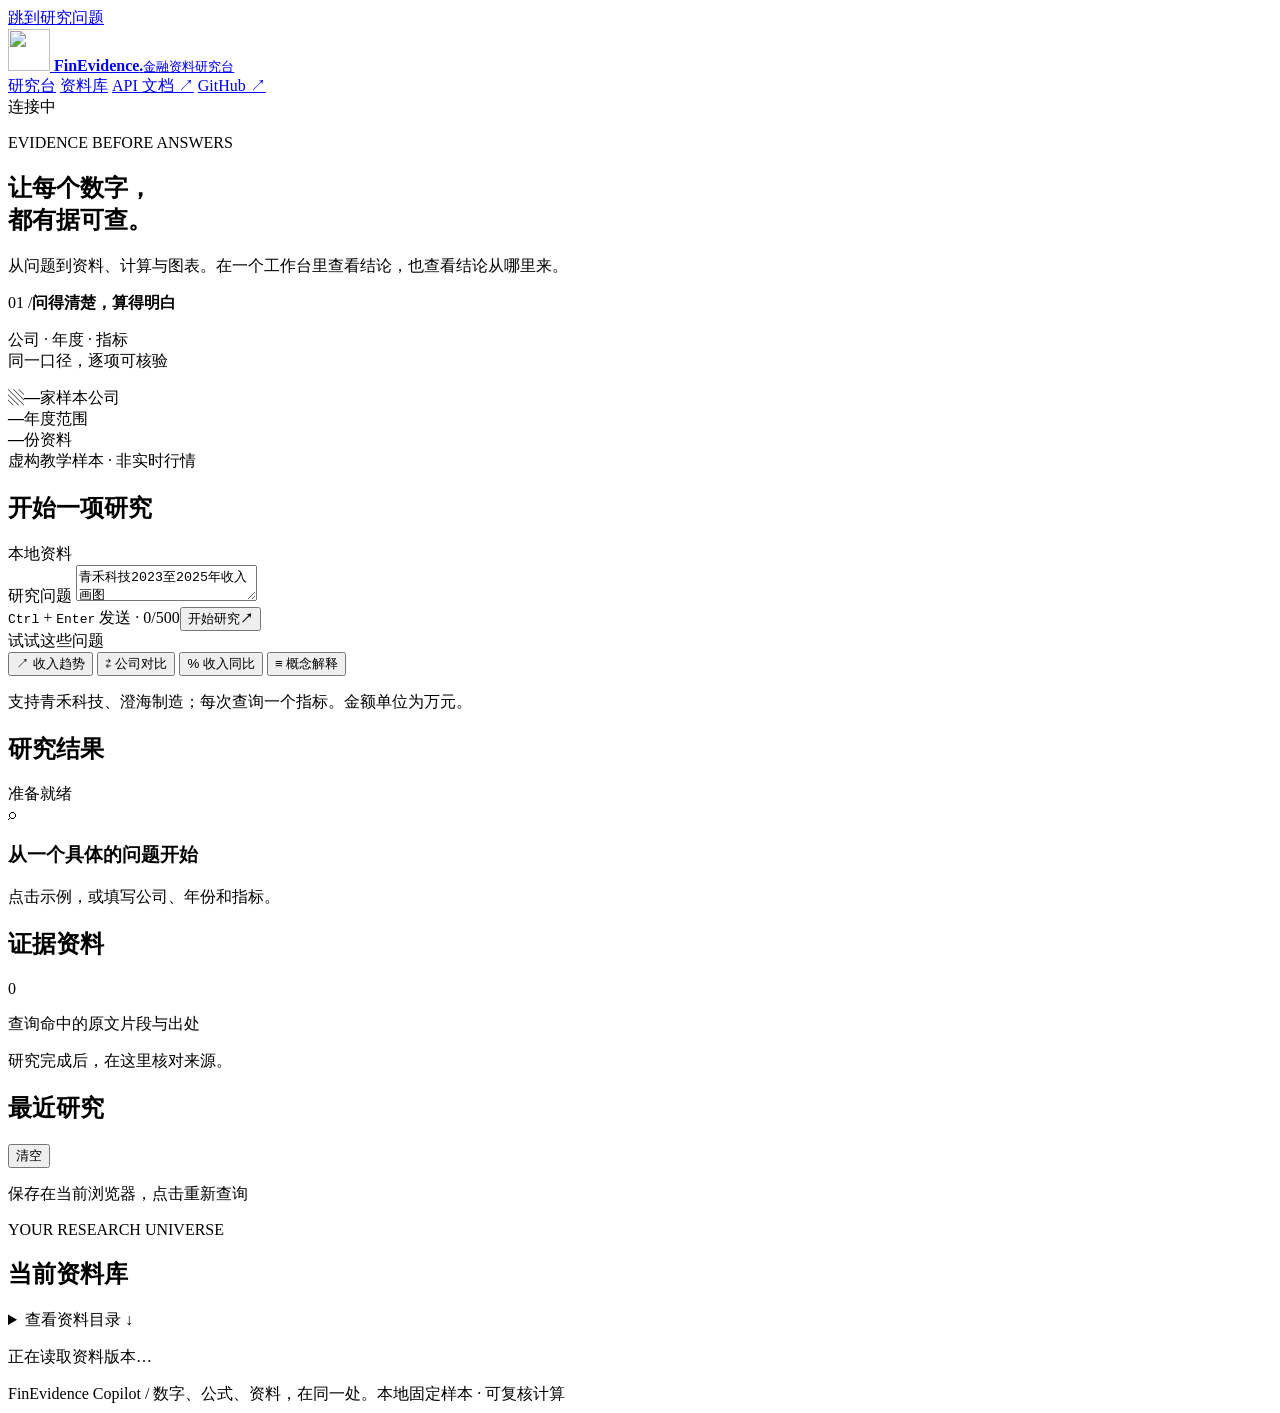
==== src/finevidence/web/index.html @ 6327b5ff "Add evidence research workbench, visual reports and project guide" ====
<!doctype html>
<html lang="zh-CN">
<head>
  <meta charset="utf-8">
  <meta name="viewport" content="width=device-width, initial-scale=1">
  <meta name="description" content="从资料、指标到图表，保留每一步证据的金融资料研究台。">
  <title>FinEvidence · 金融资料研究台</title>
  <link rel="icon" type="image/svg+xml" href="/static/logo.svg">
  <link rel="stylesheet" href="/static/app.css">
  <script defer src="/static/app.js"></script>
</head>
<body>
  <a class="skip-link" href="#research">跳到研究问题</a>
  <header class="site-header">
    <div class="header-inner">
      <a class="brand" href="/" aria-label="FinEvidence 首页">
        <img src="/static/logo.svg" width="42" height="42" alt="">
        <span><strong>FinEvidence<span class="brand-dot">.</span></strong><small>金融资料研究台</small></span>
      </a>
      <nav aria-label="项目导航">
        <a class="nav-active" href="#research">研究台</a>
        <a href="#library">资料库</a>
        <a href="/docs" target="_blank" rel="noopener">API 文档 ↗</a>
        <a href="https://github.com/00lostin00/FinEvidenceCopilot" target="_blank" rel="noopener">GitHub ↗</a>
      </nav>
      <span id="service-status" class="connection"><i></i>连接中</span>
    </div>
  </header>

  <main class="shell">
    <section class="intro" aria-labelledby="page-title">
      <div>
        <p class="eyebrow"><span></span> EVIDENCE BEFORE ANSWERS</p>
        <h1 id="page-title">让每个数字，<br class="mobile-break">都有据可查<span>。</span></h1>
        <p class="intro-copy">从问题到资料、计算与图表。在一个工作台里查看结论，也查看结论从哪里来。</p>
      </div>
      <div class="intro-note"><span class="note-mark">01 /</span><strong>问得清楚，算得明白</strong><p>公司 · 年度 · 指标<br>同一口径，逐项可核验</p></div>
    </section>

    <section class="scope-bar" aria-label="当前资料范围">
      <div><span class="scope-icon">▧</span><strong id="company-count">—</strong><span>家样本公司</span></div>
      <div><strong id="year-span">—</strong><span>年度范围</span></div>
      <div><strong id="document-count">—</strong><span>份资料</span></div>
      <div class="scope-note"><span class="soft-dot"></span>虚构教学样本 · 非实时行情</div>
    </section>

    <div class="workspace">
      <div class="research-column">
        <section id="research" class="panel composer" aria-labelledby="research-heading">
          <div class="section-line"><h2 id="research-heading">开始一项研究</h2><span class="tiny-tag" id="provider-label">本地资料</span></div>
          <form id="ask-form">
            <label for="question" class="sr-only">研究问题</label>
            <textarea id="question" name="question" rows="2" maxlength="500" required placeholder="例如：比较青禾科技和澄海制造 2025 年净利率">青禾科技2023至2025年收入画图</textarea>
            <div class="composer-bottom"><span><kbd>Ctrl</kbd> + <kbd>Enter</kbd> 发送 · <span id="char-count">0</span>/500</span><button id="submit" class="primary-button" type="submit"><span>开始研究</span><b aria-hidden="true">↗</b></button></div>
          </form>
          <div class="example-label">试试这些问题</div>
          <div id="examples" class="examples">
            <button type="button" data-question="青禾科技2023至2025年收入画图"><span>↗</span> 收入趋势</button>
            <button type="button" data-question="比较青禾科技和澄海制造2025年净利率"><span>⇄</span> 公司对比</button>
            <button type="button" data-question="青禾科技2025年营业收入同比"><span>%</span> 收入同比</button>
            <button type="button" data-question="利润为什么和现金流不同"><span>≡</span> 概念解释</button>
          </div>
          <p class="field-hint">支持青禾科技、澄海制造；每次查询一个指标。金额单位为万元。</p>
        </section>

        <section id="results" class="results" aria-live="polite" aria-busy="false">
          <div class="results-heading"><h2>研究结果</h2><div id="result-meta" class="result-meta">准备就绪</div></div>
          <div id="notice" class="notice" hidden></div>
          <div id="loading" class="panel loading-state" hidden><div class="spinner"></div><div><strong>正在检索资料与计算指标</strong><p>结果完成后，将一起呈现公式、引用与图表。</p></div></div>
          <div id="empty-state" class="panel empty-state"><span class="empty-symbol">⌕</span><h3>从一个具体的问题开始</h3><p>点击示例，或填写公司、年份和指标。</p></div>
          <div id="answer-content" hidden>
            <div id="steps" class="result-steps" aria-label="结果处理步骤"></div>
            <div id="facts" class="fact-grid"></div>
            <section id="chart-panel" class="panel chart-panel" hidden>
              <div class="section-line"><div><p class="small-eyebrow">METRIC VISUALIZATION</p><h3 id="chart-title">指标趋势</h3></div><button id="download-chart" class="quiet-button" type="button">↓ 导出 SVG</button></div>
              <img id="chart-image" alt="查询指标图表" hidden>
              <p id="chart-status" class="field-hint">正在生成图表…</p>
            </section>
            <section class="panel answer-panel">
              <div class="section-line"><h3 id="answer-title">结果摘要</h3><button id="copy-answer" class="quiet-button" type="button">复制结果</button></div>
              <p id="answer-text" class="answer-text"></p>
              <div id="table-wrap" class="table-wrap" hidden><table><caption class="sr-only">查询指标明细</caption><thead><tr><th scope="col">公司 / 年度</th><th scope="col">指标</th><th scope="col">数值</th><th scope="col">来源</th></tr></thead><tbody id="fact-table"></tbody></table></div>
              <details id="calculation" class="calculation"><summary>查看计算口径与查询计划<span>＋</span></summary><div id="formula-list"></div><dl id="plan-list" class="plan-list"></dl></details>
              <div class="result-foot"><span id="run-id"></span><span id="elapsed"></span></div>
            </section>
          </div>
        </section>
      </div>

      <aside class="evidence-column" aria-label="资料与查询记录">
        <section class="panel evidence-panel"><div class="section-line"><h2>证据资料</h2><span id="evidence-count" class="count-badge">0</span></div><p class="panel-subtitle">查询命中的原文片段与出处</p><div id="evidence-list"><div class="aside-empty">研究完成后，在这里核对来源。</div></div><div id="fact-sources"></div></section>
        <section class="panel history-panel"><div class="section-line"><h2>最近研究</h2><button id="clear-history" class="text-button" type="button">清空</button></div><p class="panel-subtitle">保存在当前浏览器，点击重新查询</p><div id="history-list"></div></section>
        <section id="library" class="panel library-panel"><p class="small-eyebrow">YOUR RESEARCH UNIVERSE</p><h2>当前资料库</h2><div id="company-list" class="company-list"></div><details class="library-details"><summary>查看资料目录 <span>↓</span></summary><ul id="document-list"></ul></details><p class="library-foot" id="dataset-version">正在读取资料版本…</p></section>
      </aside>
    </div>
    <footer class="site-footer"><span>FinEvidence Copilot <span class="footer-dot">/</span> 数字、公式、资料，在同一处。</span><span>本地固定样本 · 可复核计算</span></footer>
  </main>
  <div id="toast" class="toast" role="status" hidden></div>
</body>
</html>
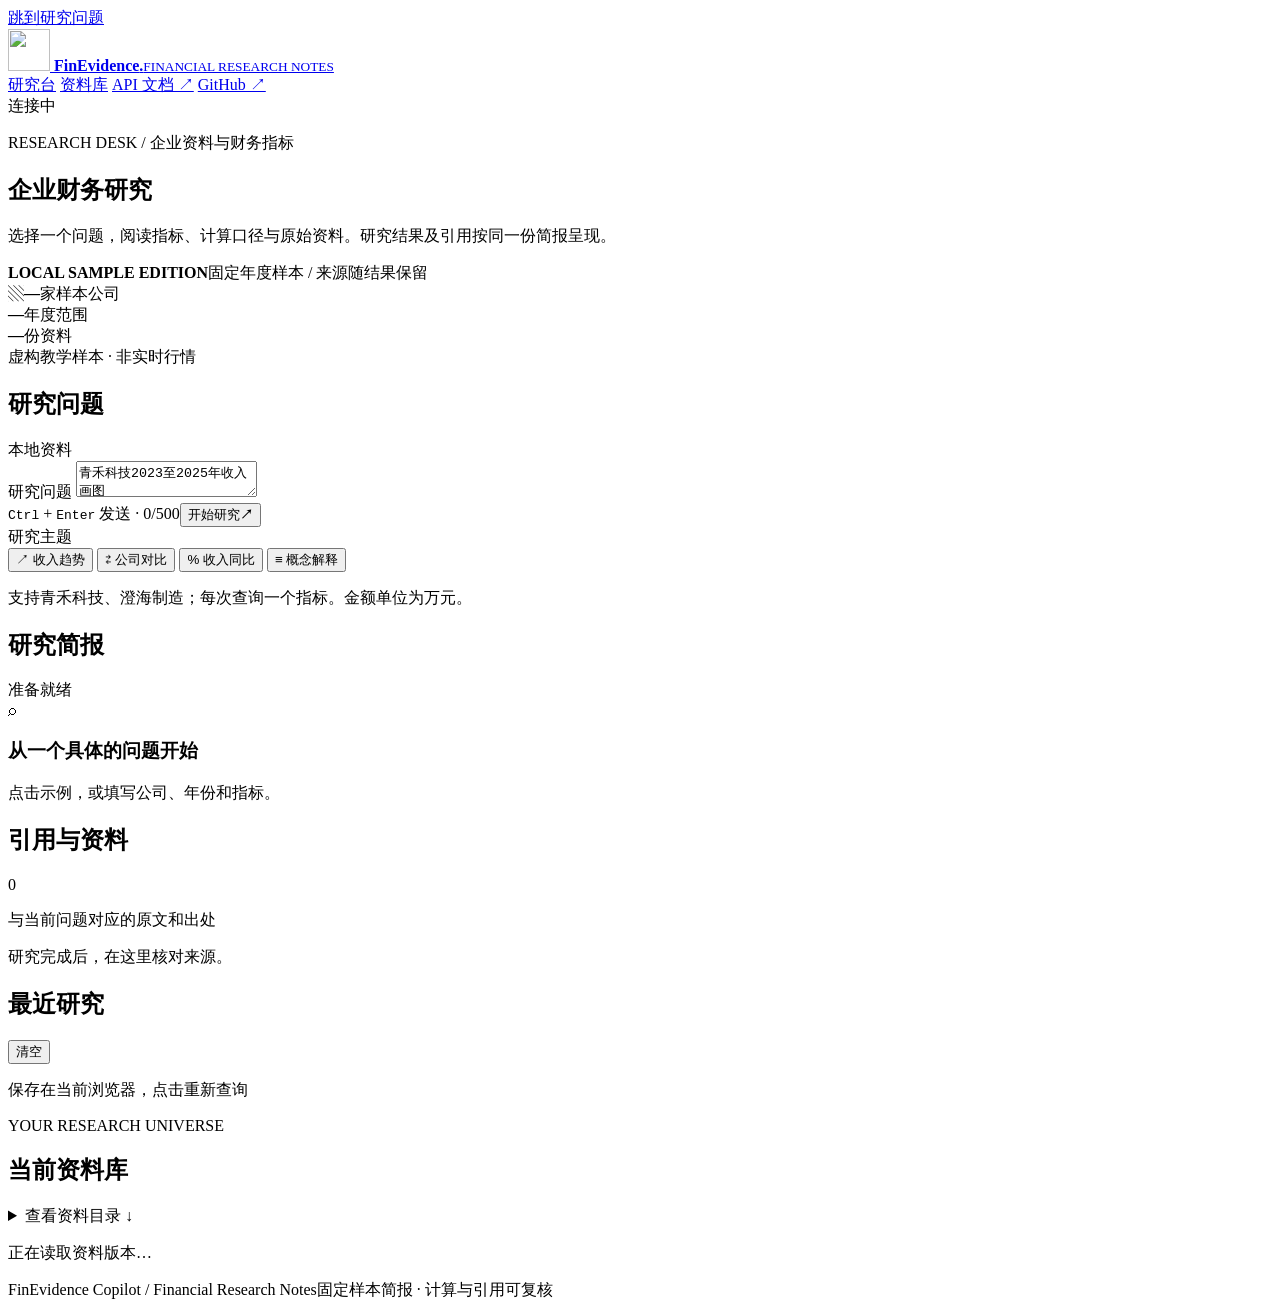
==== commit 8c560e44: "Present financial queries as research briefs with citation margins" ====
--- a/src/finevidence/web/index.html
+++ b/src/finevidence/web/index.html
@@ -7,6 +7,7 @@
   <title>FinEvidence · 金融资料研究台</title>
   <link rel="icon" type="image/svg+xml" href="/static/logo.svg">
   <link rel="stylesheet" href="/static/app.css">
+  <link rel="stylesheet" href="/static/report.css">
   <script defer src="/static/app.js"></script>
 </head>
 <body>
@@ -15,7 +16,7 @@
     <div class="header-inner">
       <a class="brand" href="/" aria-label="FinEvidence 首页">
         <img src="/static/logo.svg" width="42" height="42" alt="">
-        <span><strong>FinEvidence<span class="brand-dot">.</span></strong><small>金融资料研究台</small></span>
+        <span><strong>FinEvidence<span class="brand-dot">.</span></strong><small>FINANCIAL RESEARCH NOTES</small></span>
       </a>
       <nav aria-label="项目导航">
         <a class="nav-active" href="#research">研究台</a>
@@ -28,13 +29,13 @@
   </header>
 
   <main class="shell">
-    <section class="intro" aria-labelledby="page-title">
+    <section class="report-heading" aria-labelledby="page-title">
       <div>
-        <p class="eyebrow"><span></span> EVIDENCE BEFORE ANSWERS</p>
-        <h1 id="page-title">让每个数字，<br class="mobile-break">都有据可查<span>。</span></h1>
-        <p class="intro-copy">从问题到资料、计算与图表。在一个工作台里查看结论，也查看结论从哪里来。</p>
+        <p class="eyebrow">RESEARCH DESK / 企业资料与财务指标</p>
+        <h1 id="page-title">企业财务研究</h1>
+        <p class="intro-copy">选择一个问题，阅读指标、计算口径与原始资料。研究结果及引用按同一份简报呈现。</p>
       </div>
-      <div class="intro-note"><span class="note-mark">01 /</span><strong>问得清楚，算得明白</strong><p>公司 · 年度 · 指标<br>同一口径，逐项可核验</p></div>
+      <div class="report-edition"><strong>LOCAL SAMPLE EDITION</strong><span>固定年度样本 / 来源随结果保留</span></div>
     </section>
 
     <section class="scope-bar" aria-label="当前资料范围">
@@ -47,13 +48,13 @@
     <div class="workspace">
       <div class="research-column">
         <section id="research" class="panel composer" aria-labelledby="research-heading">
-          <div class="section-line"><h2 id="research-heading">开始一项研究</h2><span class="tiny-tag" id="provider-label">本地资料</span></div>
+          <div class="section-line"><h2 id="research-heading">研究问题</h2><span class="tiny-tag" id="provider-label">本地资料</span></div>
           <form id="ask-form">
             <label for="question" class="sr-only">研究问题</label>
             <textarea id="question" name="question" rows="2" maxlength="500" required placeholder="例如：比较青禾科技和澄海制造 2025 年净利率">青禾科技2023至2025年收入画图</textarea>
             <div class="composer-bottom"><span><kbd>Ctrl</kbd> + <kbd>Enter</kbd> 发送 · <span id="char-count">0</span>/500</span><button id="submit" class="primary-button" type="submit"><span>开始研究</span><b aria-hidden="true">↗</b></button></div>
           </form>
-          <div class="example-label">试试这些问题</div>
+          <div class="example-label">研究主题</div>
           <div id="examples" class="examples">
             <button type="button" data-question="青禾科技2023至2025年收入画图"><span>↗</span> 收入趋势</button>
             <button type="button" data-question="比较青禾科技和澄海制造2025年净利率"><span>⇄</span> 公司对比</button>
@@ -64,7 +65,7 @@
         </section>
 
         <section id="results" class="results" aria-live="polite" aria-busy="false">
-          <div class="results-heading"><h2>研究结果</h2><div id="result-meta" class="result-meta">准备就绪</div></div>
+          <div class="results-heading"><h2>研究简报</h2><div id="result-meta" class="result-meta">准备就绪</div></div>
           <div id="notice" class="notice" hidden></div>
           <div id="loading" class="panel loading-state" hidden><div class="spinner"></div><div><strong>正在检索资料与计算指标</strong><p>结果完成后，将一起呈现公式、引用与图表。</p></div></div>
           <div id="empty-state" class="panel empty-state"><span class="empty-symbol">⌕</span><h3>从一个具体的问题开始</h3><p>点击示例，或填写公司、年份和指标。</p></div>
@@ -88,12 +89,12 @@
       </div>
 
       <aside class="evidence-column" aria-label="资料与查询记录">
-        <section class="panel evidence-panel"><div class="section-line"><h2>证据资料</h2><span id="evidence-count" class="count-badge">0</span></div><p class="panel-subtitle">查询命中的原文片段与出处</p><div id="evidence-list"><div class="aside-empty">研究完成后，在这里核对来源。</div></div><div id="fact-sources"></div></section>
+        <section class="panel evidence-panel"><div class="section-line"><h2>引用与资料</h2><span id="evidence-count" class="count-badge">0</span></div><p class="panel-subtitle">与当前问题对应的原文和出处</p><div id="evidence-list"><div class="aside-empty">研究完成后，在这里核对来源。</div></div><div id="fact-sources"></div></section>
         <section class="panel history-panel"><div class="section-line"><h2>最近研究</h2><button id="clear-history" class="text-button" type="button">清空</button></div><p class="panel-subtitle">保存在当前浏览器，点击重新查询</p><div id="history-list"></div></section>
         <section id="library" class="panel library-panel"><p class="small-eyebrow">YOUR RESEARCH UNIVERSE</p><h2>当前资料库</h2><div id="company-list" class="company-list"></div><details class="library-details"><summary>查看资料目录 <span>↓</span></summary><ul id="document-list"></ul></details><p class="library-foot" id="dataset-version">正在读取资料版本…</p></section>
       </aside>
     </div>
-    <footer class="site-footer"><span>FinEvidence Copilot <span class="footer-dot">/</span> 数字、公式、资料，在同一处。</span><span>本地固定样本 · 可复核计算</span></footer>
+    <footer class="site-footer"><span>FinEvidence Copilot <span class="footer-dot">/</span> Financial Research Notes</span><span>固定样本简报 · 计算与引用可复核</span></footer>
   </main>
   <div id="toast" class="toast" role="status" hidden></div>
 </body>
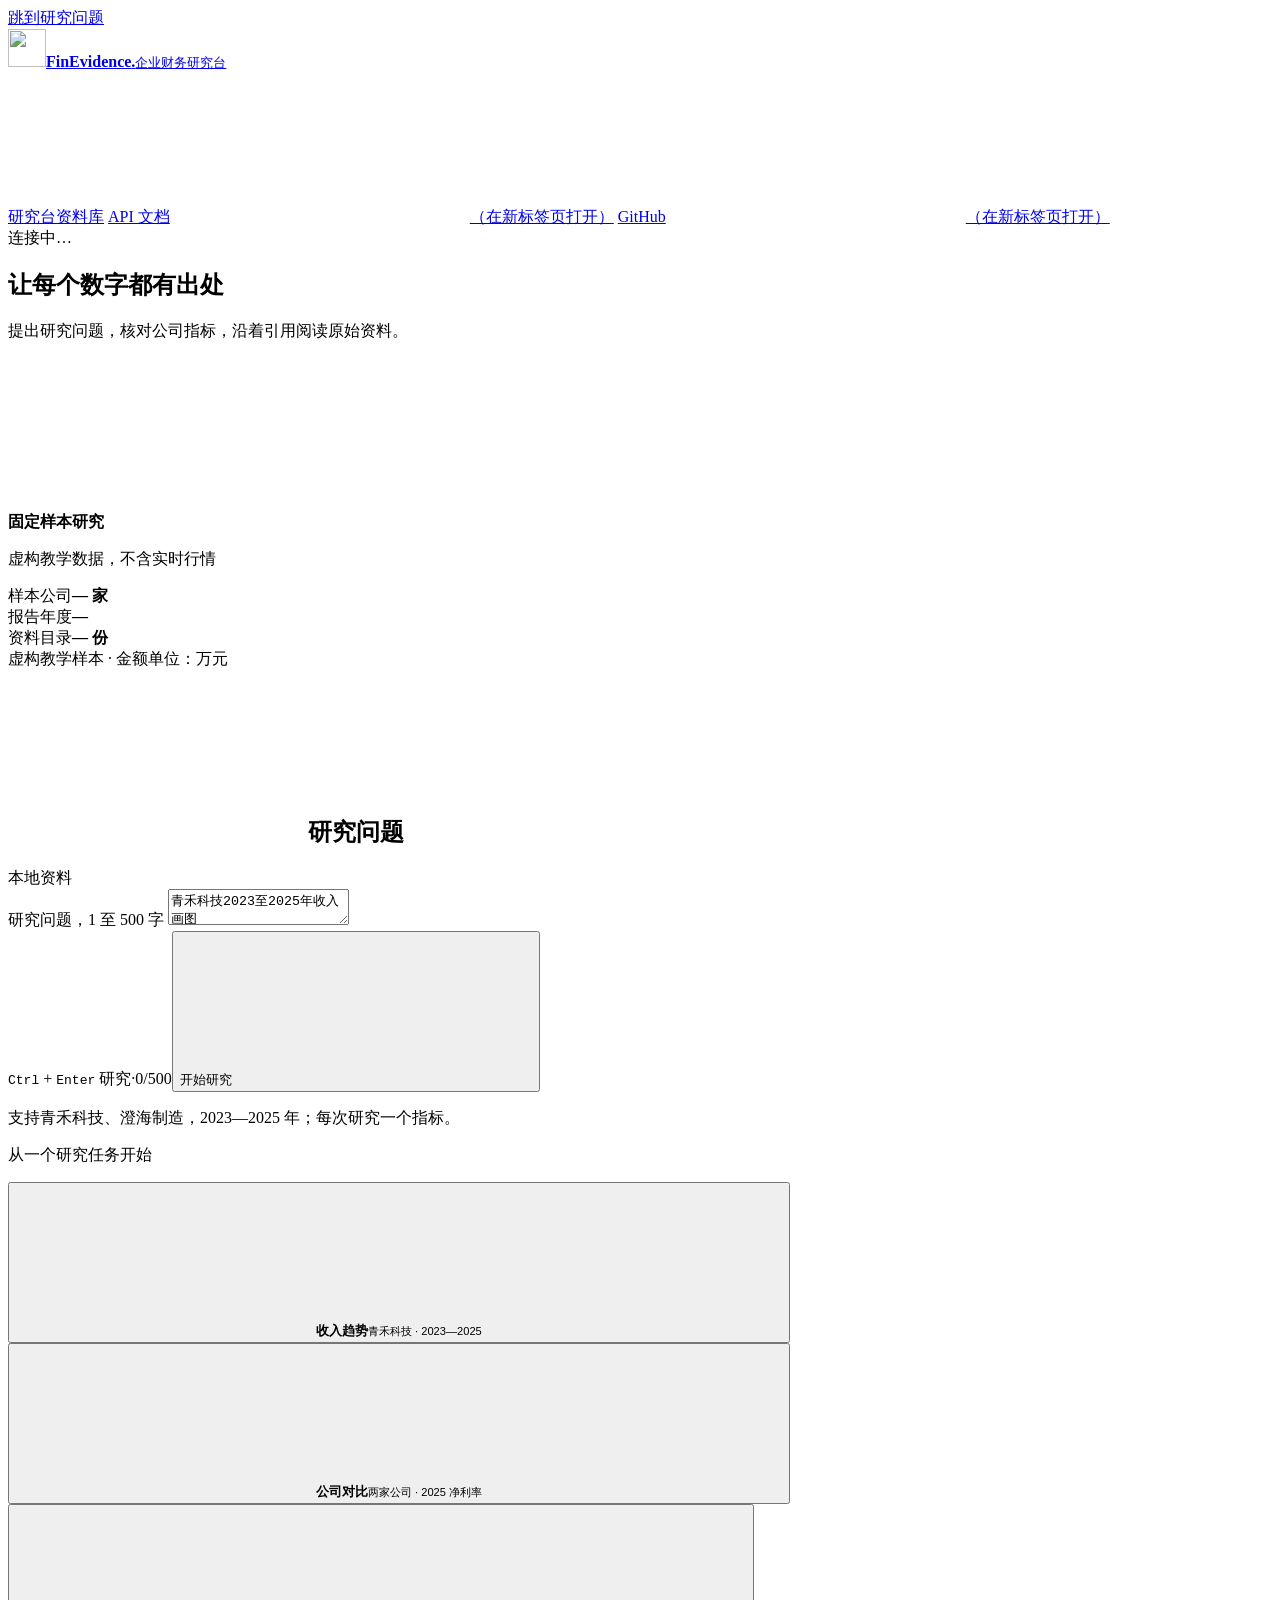
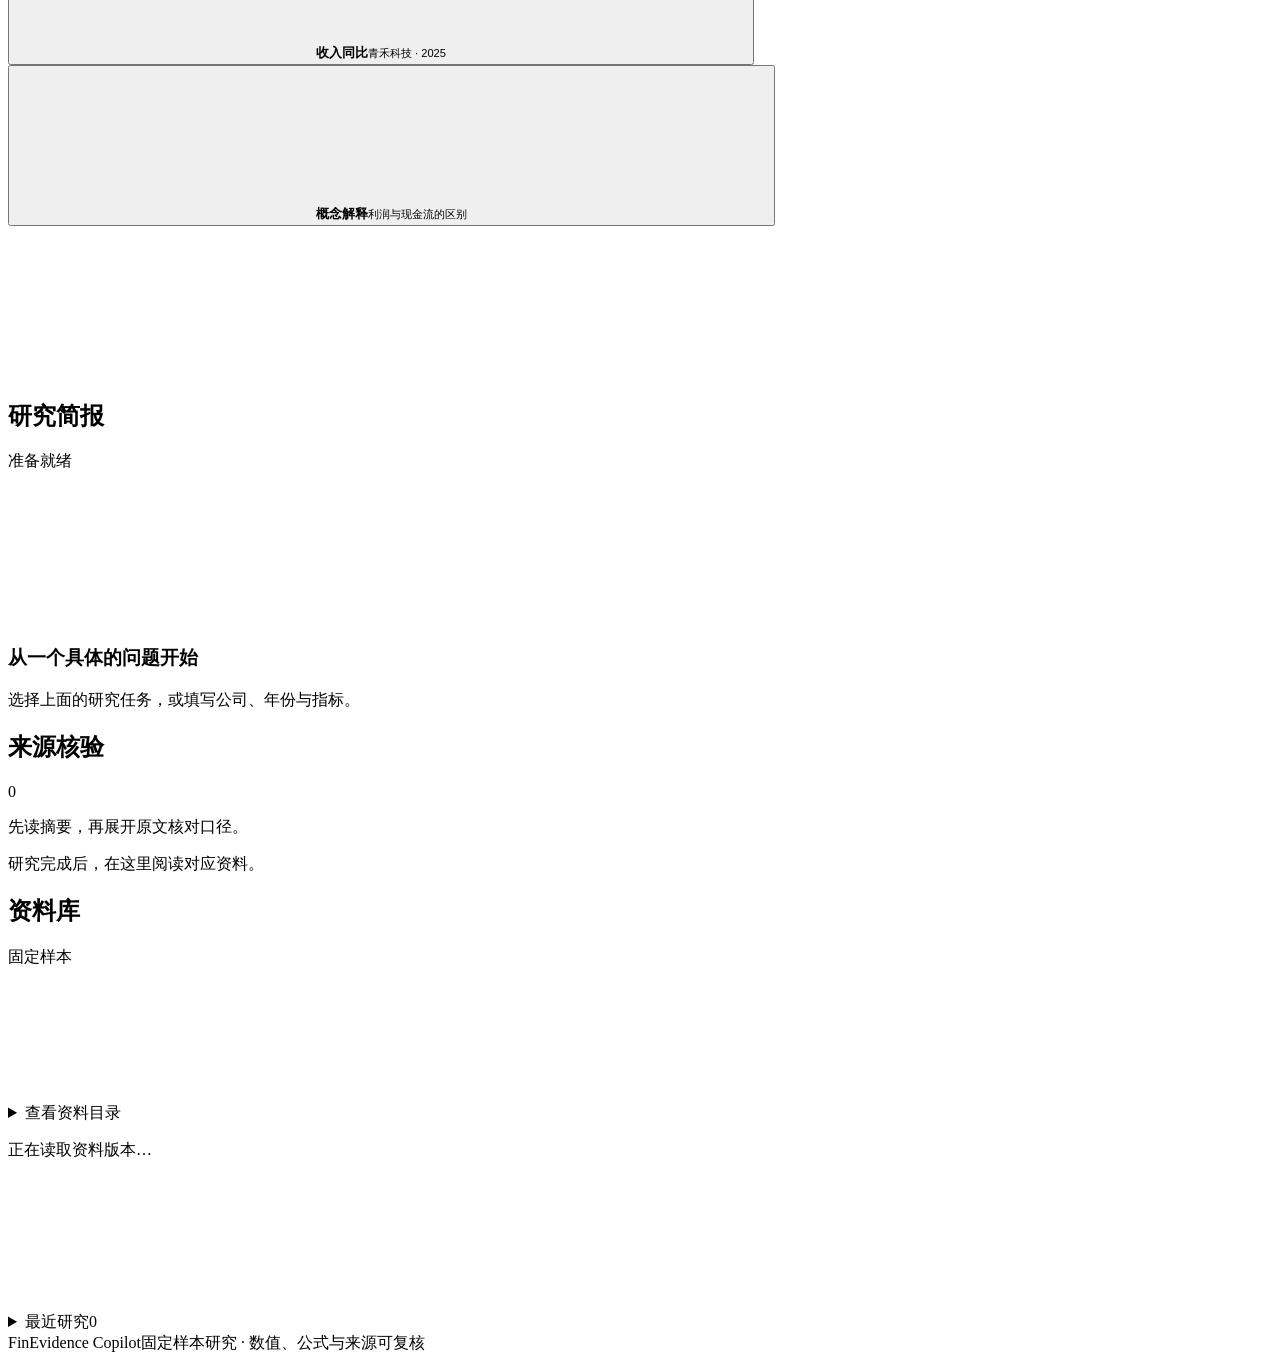
==== commit a6a29390: "Improve research reading, source navigation and query recovery" ====
--- a/src/finevidence/web/index.html
+++ b/src/finevidence/web/index.html
@@ -2,99 +2,78 @@
 <html lang="zh-CN">
 <head>
   <meta charset="utf-8">
-  <meta name="viewport" content="width=device-width, initial-scale=1">
-  <meta name="description" content="从资料、指标到图表，保留每一步证据的金融资料研究台。">
-  <title>FinEvidence · 金融资料研究台</title>
+  <meta name="viewport" content="width=device-width, initial-scale=1, viewport-fit=cover">
+  <meta name="theme-color" content="#f3f6fb">
+  <meta name="description" content="从企业资料到财务指标，在同一份研究简报中核对数字、公式与来源。">
+  <title>FinEvidence · 企业财务研究</title>
   <link rel="icon" type="image/svg+xml" href="/static/logo.svg">
   <link rel="stylesheet" href="/static/app.css">
-  <link rel="stylesheet" href="/static/report.css">
   <script defer src="/static/app.js"></script>
 </head>
 <body>
   <a class="skip-link" href="#research">跳到研究问题</a>
-  <header class="site-header">
-    <div class="header-inner">
-      <a class="brand" href="/" aria-label="FinEvidence 首页">
-        <img src="/static/logo.svg" width="42" height="42" alt="">
-        <span><strong>FinEvidence<span class="brand-dot">.</span></strong><small>FINANCIAL RESEARCH NOTES</small></span>
-      </a>
-      <nav aria-label="项目导航">
-        <a class="nav-active" href="#research">研究台</a>
-        <a href="#library">资料库</a>
-        <a href="/docs" target="_blank" rel="noopener">API 文档 ↗</a>
-        <a href="https://github.com/00lostin00/FinEvidenceCopilot" target="_blank" rel="noopener">GitHub ↗</a>
-      </nav>
-      <span id="service-status" class="connection"><i></i>连接中</span>
+  <header class="site-header"><div class="header-inner">
+    <a class="brand" href="/" aria-label="FinEvidence 首页"><img src="/static/logo.svg" width="38" height="38" alt="" fetchpriority="high"><span><strong translate="no">FinEvidence<span class="brand-dot">.</span></strong><small>企业财务研究台</small></span></a>
+    <nav aria-label="项目导航">
+      <a class="nav-active" href="#research" aria-current="page">研究台</a><a href="#library">资料库</a>
+      <a href="/docs" target="_blank" rel="noopener">API 文档<svg class="icon external-mark" aria-hidden="true"><use href="/static/icons.svg#external"></use></svg><span class="sr-only">（在新标签页打开）</span></a>
+      <a href="https://github.com/00lostin00/FinEvidenceCopilot" target="_blank" rel="noopener">GitHub<svg class="icon external-mark" aria-hidden="true"><use href="/static/icons.svg#external"></use></svg><span class="sr-only">（在新标签页打开）</span></a>
+    </nav>
+    <span id="service-status" class="connection" role="status"><i aria-hidden="true"></i>连接中…</span>
+  </div></header>
+  <main class="shell">
+    <section class="report-heading" aria-labelledby="page-title"><div><h1 id="page-title">让每个数字都有出处</h1><p class="intro-copy">提出研究问题，核对公司指标，沿着引用阅读原始资料。</p></div><div class="sample-note"><svg class="icon sample-icon" aria-hidden="true"><use href="/static/icons.svg#document"></use></svg><div><strong>固定样本研究</strong><p>虚构教学数据，不含实时行情</p></div></div></section>
+    <section class="scope-bar" aria-label="当前资料范围">
+      <div><span>样本公司</span><strong><span id="company-count">—</span> 家</strong></div>
+      <div><span>报告年度</span><strong id="year-span">—</strong></div>
+      <div><span>资料目录</span><strong><span id="document-count">—</span> 份</strong></div>
+      <div class="scope-note"><span class="soft-dot" aria-hidden="true"></span>虚构教学样本 · 金额单位：万元</div>
+    </section>
+    <div class="workspace"><div class="research-column">
+      <section id="research" class="composer" aria-labelledby="research-heading">
+        <div class="question-desk"><div class="section-line"><h2 id="research-heading"><svg class="icon section-icon" aria-hidden="true"><use href="/static/icons.svg#search"></use></svg>研究问题</h2><span class="tiny-tag" id="provider-label">本地资料</span></div>
+          <form id="ask-form"><label for="question" class="sr-only">研究问题，1 至 500 字</label>
+            <textarea id="question" name="question" rows="2" maxlength="500" required autocomplete="off" aria-describedby="question-hint question-error" placeholder="例如：比较青禾科技和澄海制造 2025 年净利率…">青禾科技2023至2025年收入画图</textarea>
+            <div class="composer-bottom"><span><kbd>Ctrl</kbd> + <kbd>Enter</kbd><span class="shortcut-label"> 研究</span><span class="count-divider">·</span><span id="char-count">0</span>/500</span><button id="submit" class="primary-button" type="submit"><span>开始研究</span><span class="submit-icon" aria-hidden="true"><svg class="icon" aria-hidden="true"><use href="/static/icons.svg#arrow"></use></svg></span></button></div>
+          </form>
+          <p id="question-hint" class="field-hint">支持青禾科技、澄海制造，2023—2025 年；每次研究一个指标。</p><p id="question-error" class="field-error" role="alert" hidden></p>
+        </div>
+        <div class="case-desk"><p class="case-heading">从一个研究任务开始</p><div id="examples" class="examples">
+          <button type="button" data-question="青禾科技2023至2025年收入画图"><svg class="icon case-icon" aria-hidden="true"><use href="/static/icons.svg#trend"></use></svg><span><strong>收入趋势</strong><small>青禾科技 · 2023—2025</small></span><svg class="icon case-arrow" aria-hidden="true"><use href="/static/icons.svg#arrow"></use></svg></button>
+          <button type="button" data-question="比较青禾科技和澄海制造2025年净利率"><svg class="icon case-icon" aria-hidden="true"><use href="/static/icons.svg#compare"></use></svg><span><strong>公司对比</strong><small>两家公司 · 2025 净利率</small></span><svg class="icon case-arrow" aria-hidden="true"><use href="/static/icons.svg#arrow"></use></svg></button>
+          <button type="button" data-question="青禾科技2025年营业收入同比"><svg class="icon case-icon" aria-hidden="true"><use href="/static/icons.svg#percent"></use></svg><span><strong>收入同比</strong><small>青禾科技 · 2025</small></span><svg class="icon case-arrow" aria-hidden="true"><use href="/static/icons.svg#arrow"></use></svg></button>
+          <button type="button" data-question="利润为什么和现金流不同"><svg class="icon case-icon" aria-hidden="true"><use href="/static/icons.svg#text"></use></svg><span><strong>概念解释</strong><small>利润与现金流的区别</small></span><svg class="icon case-arrow" aria-hidden="true"><use href="/static/icons.svg#arrow"></use></svg></button>
+        </div></div>
+      </section>
+      <section id="results" class="results" aria-labelledby="results-title" aria-busy="false">
+        <div class="results-heading"><div><svg class="icon report-symbol" aria-hidden="true"><use href="/static/icons.svg#document"></use></svg><h2 id="results-title">研究简报</h2></div><div id="result-meta" class="result-meta" role="status">准备就绪</div></div>
+        <div id="notice" class="notice" role="status" hidden></div>
+        <div id="loading" class="loading-state" role="status" hidden><div class="loading-copy"><strong>正在检索资料与计算指标…</strong><p>计算结果与对应来源会一起呈现。</p></div><div class="result-skeleton" aria-hidden="true"><span></span><span></span><span></span></div></div>
+        <div id="empty-state" class="empty-state"><span class="empty-symbol" aria-hidden="true"><svg class="icon" aria-hidden="true"><use href="/static/icons.svg#search"></use></svg></span><h3>从一个具体的问题开始</h3><p>选择上面的研究任务，或填写公司、年份与指标。</p></div>
+        <div id="answer-content" hidden>
+          <div id="steps" class="result-steps" aria-label="结果处理步骤"></div>
+          <section class="answer-panel" aria-labelledby="answer-title"><div class="section-line"><h3 id="answer-title">结果摘要</h3><button id="copy-answer" class="quiet-button" type="button"><svg class="icon" aria-hidden="true"><use href="/static/icons.svg#copy"></use></svg> 复制结果</button></div><p id="answer-text" class="answer-text"></p></section>
+          <div id="facts" class="fact-grid" aria-label="指标摘要"></div>
+          <section id="chart-panel" class="chart-panel" aria-labelledby="chart-title" hidden>
+            <div class="section-line"><div><h3 id="chart-title">指标趋势</h3><p id="chart-caption" class="chart-caption"></p></div><button id="download-chart" class="quiet-button" type="button"><svg class="icon" aria-hidden="true"><use href="/static/icons.svg#download"></use></svg> 导出 SVG</button></div>
+            <div class="chart-frame" role="region" aria-label="指标图表，可横向滚动" tabindex="0"><img id="chart-image" width="620" height="324" alt="查询指标图表" decoding="async" hidden></div>
+            <p id="chart-status" class="field-hint" role="status">正在生成图表…</p>
+          </section>
+          <section class="data-panel" aria-labelledby="data-title">
+            <div id="data-heading" class="section-line"><h3 id="data-title">数据明细</h3><a class="source-shortcut" href="#evidence-heading">核对来源<svg class="icon" aria-hidden="true"><use href="/static/icons.svg#external"></use></svg></a></div>
+            <div id="table-wrap" class="table-wrap" tabindex="0" role="region" aria-label="指标明细表，可横向滚动" hidden><table><caption class="sr-only">查询指标明细</caption><thead><tr><th scope="col">公司 / 年度</th><th scope="col">指标</th><th scope="col">数值</th><th scope="col">来源</th></tr></thead><tbody id="fact-table"></tbody></table></div>
+            <details id="calculation" class="calculation"><summary>计算口径与查询计划<svg class="icon" aria-hidden="true"><use href="/static/icons.svg#plus"></use></svg></summary><div id="formula-list"></div><dl id="plan-list" class="plan-list"></dl></details>
+            <div class="result-foot"><span id="run-id" translate="no"></span><span id="elapsed"></span></div>
+          </section>
+        </div>
+      </section>
     </div>
-  </header>
-
-  <main class="shell">
-    <section class="report-heading" aria-labelledby="page-title">
-      <div>
-        <p class="eyebrow">RESEARCH DESK / 企业资料与财务指标</p>
-        <h1 id="page-title">企业财务研究</h1>
-        <p class="intro-copy">选择一个问题，阅读指标、计算口径与原始资料。研究结果及引用按同一份简报呈现。</p>
-      </div>
-      <div class="report-edition"><strong>LOCAL SAMPLE EDITION</strong><span>固定年度样本 / 来源随结果保留</span></div>
-    </section>
-
-    <section class="scope-bar" aria-label="当前资料范围">
-      <div><span class="scope-icon">▧</span><strong id="company-count">—</strong><span>家样本公司</span></div>
-      <div><strong id="year-span">—</strong><span>年度范围</span></div>
-      <div><strong id="document-count">—</strong><span>份资料</span></div>
-      <div class="scope-note"><span class="soft-dot"></span>虚构教学样本 · 非实时行情</div>
-    </section>
-
-    <div class="workspace">
-      <div class="research-column">
-        <section id="research" class="panel composer" aria-labelledby="research-heading">
-          <div class="section-line"><h2 id="research-heading">研究问题</h2><span class="tiny-tag" id="provider-label">本地资料</span></div>
-          <form id="ask-form">
-            <label for="question" class="sr-only">研究问题</label>
-            <textarea id="question" name="question" rows="2" maxlength="500" required placeholder="例如：比较青禾科技和澄海制造 2025 年净利率">青禾科技2023至2025年收入画图</textarea>
-            <div class="composer-bottom"><span><kbd>Ctrl</kbd> + <kbd>Enter</kbd> 发送 · <span id="char-count">0</span>/500</span><button id="submit" class="primary-button" type="submit"><span>开始研究</span><b aria-hidden="true">↗</b></button></div>
-          </form>
-          <div class="example-label">研究主题</div>
-          <div id="examples" class="examples">
-            <button type="button" data-question="青禾科技2023至2025年收入画图"><span>↗</span> 收入趋势</button>
-            <button type="button" data-question="比较青禾科技和澄海制造2025年净利率"><span>⇄</span> 公司对比</button>
-            <button type="button" data-question="青禾科技2025年营业收入同比"><span>%</span> 收入同比</button>
-            <button type="button" data-question="利润为什么和现金流不同"><span>≡</span> 概念解释</button>
-          </div>
-          <p class="field-hint">支持青禾科技、澄海制造；每次查询一个指标。金额单位为万元。</p>
-        </section>
-
-        <section id="results" class="results" aria-live="polite" aria-busy="false">
-          <div class="results-heading"><h2>研究简报</h2><div id="result-meta" class="result-meta">准备就绪</div></div>
-          <div id="notice" class="notice" hidden></div>
-          <div id="loading" class="panel loading-state" hidden><div class="spinner"></div><div><strong>正在检索资料与计算指标</strong><p>结果完成后，将一起呈现公式、引用与图表。</p></div></div>
-          <div id="empty-state" class="panel empty-state"><span class="empty-symbol">⌕</span><h3>从一个具体的问题开始</h3><p>点击示例，或填写公司、年份和指标。</p></div>
-          <div id="answer-content" hidden>
-            <div id="steps" class="result-steps" aria-label="结果处理步骤"></div>
-            <div id="facts" class="fact-grid"></div>
-            <section id="chart-panel" class="panel chart-panel" hidden>
-              <div class="section-line"><div><p class="small-eyebrow">METRIC VISUALIZATION</p><h3 id="chart-title">指标趋势</h3></div><button id="download-chart" class="quiet-button" type="button">↓ 导出 SVG</button></div>
-              <img id="chart-image" alt="查询指标图表" hidden>
-              <p id="chart-status" class="field-hint">正在生成图表…</p>
-            </section>
-            <section class="panel answer-panel">
-              <div class="section-line"><h3 id="answer-title">结果摘要</h3><button id="copy-answer" class="quiet-button" type="button">复制结果</button></div>
-              <p id="answer-text" class="answer-text"></p>
-              <div id="table-wrap" class="table-wrap" hidden><table><caption class="sr-only">查询指标明细</caption><thead><tr><th scope="col">公司 / 年度</th><th scope="col">指标</th><th scope="col">数值</th><th scope="col">来源</th></tr></thead><tbody id="fact-table"></tbody></table></div>
-              <details id="calculation" class="calculation"><summary>查看计算口径与查询计划<span>＋</span></summary><div id="formula-list"></div><dl id="plan-list" class="plan-list"></dl></details>
-              <div class="result-foot"><span id="run-id"></span><span id="elapsed"></span></div>
-            </section>
-          </div>
-        </section>
-      </div>
-
-      <aside class="evidence-column" aria-label="资料与查询记录">
-        <section class="panel evidence-panel"><div class="section-line"><h2>引用与资料</h2><span id="evidence-count" class="count-badge">0</span></div><p class="panel-subtitle">与当前问题对应的原文和出处</p><div id="evidence-list"><div class="aside-empty">研究完成后，在这里核对来源。</div></div><div id="fact-sources"></div></section>
-        <section class="panel history-panel"><div class="section-line"><h2>最近研究</h2><button id="clear-history" class="text-button" type="button">清空</button></div><p class="panel-subtitle">保存在当前浏览器，点击重新查询</p><div id="history-list"></div></section>
-        <section id="library" class="panel library-panel"><p class="small-eyebrow">YOUR RESEARCH UNIVERSE</p><h2>当前资料库</h2><div id="company-list" class="company-list"></div><details class="library-details"><summary>查看资料目录 <span>↓</span></summary><ul id="document-list"></ul></details><p class="library-foot" id="dataset-version">正在读取资料版本…</p></section>
-      </aside>
-    </div>
-    <footer class="site-footer"><span>FinEvidence Copilot <span class="footer-dot">/</span> Financial Research Notes</span><span>固定样本简报 · 计算与引用可复核</span></footer>
+    <aside class="evidence-column" aria-label="来源核验与资料目录">
+      <section class="evidence-panel"><div class="section-line"><h2 id="evidence-heading">来源核验</h2><span id="evidence-count" class="count-badge" aria-label="引用数量">0</span></div><p class="panel-subtitle">先读摘要，再展开原文核对口径。</p><div id="evidence-list"><div class="aside-empty">研究完成后，在这里阅读对应资料。</div></div><div id="fact-sources"></div></section>
+      <section id="library" class="library-panel"><div class="section-line"><h2>资料库</h2><span class="library-mark">固定样本</span></div><div id="company-list" class="company-list"></div><details class="library-details"><summary>查看资料目录 <svg class="icon" aria-hidden="true"><use href="/static/icons.svg#plus"></use></svg></summary><ul id="document-list"></ul></details><p class="library-foot" id="dataset-version">正在读取资料版本…</p></section>
+      <section class="history-panel"><details id="history-details"><summary class="history-summary">最近研究<span id="history-count" class="history-count">0</span><svg class="icon" aria-hidden="true"><use href="/static/icons.svg#chevron"></use></svg></summary><div class="section-line history-actions"><p>仅保存在当前浏览器</p><button id="clear-history" class="text-button" type="button">清空记录</button></div><div id="history-list"></div><button id="undo-history" class="undo-button" type="button" hidden>撤销清空记录</button></details></section>
+    </aside></div>
+    <footer class="site-footer"><span translate="no">FinEvidence Copilot</span><span>固定样本研究 · 数值、公式与来源可复核</span></footer>
   </main>
   <div id="toast" class="toast" role="status" hidden></div>
 </body>
